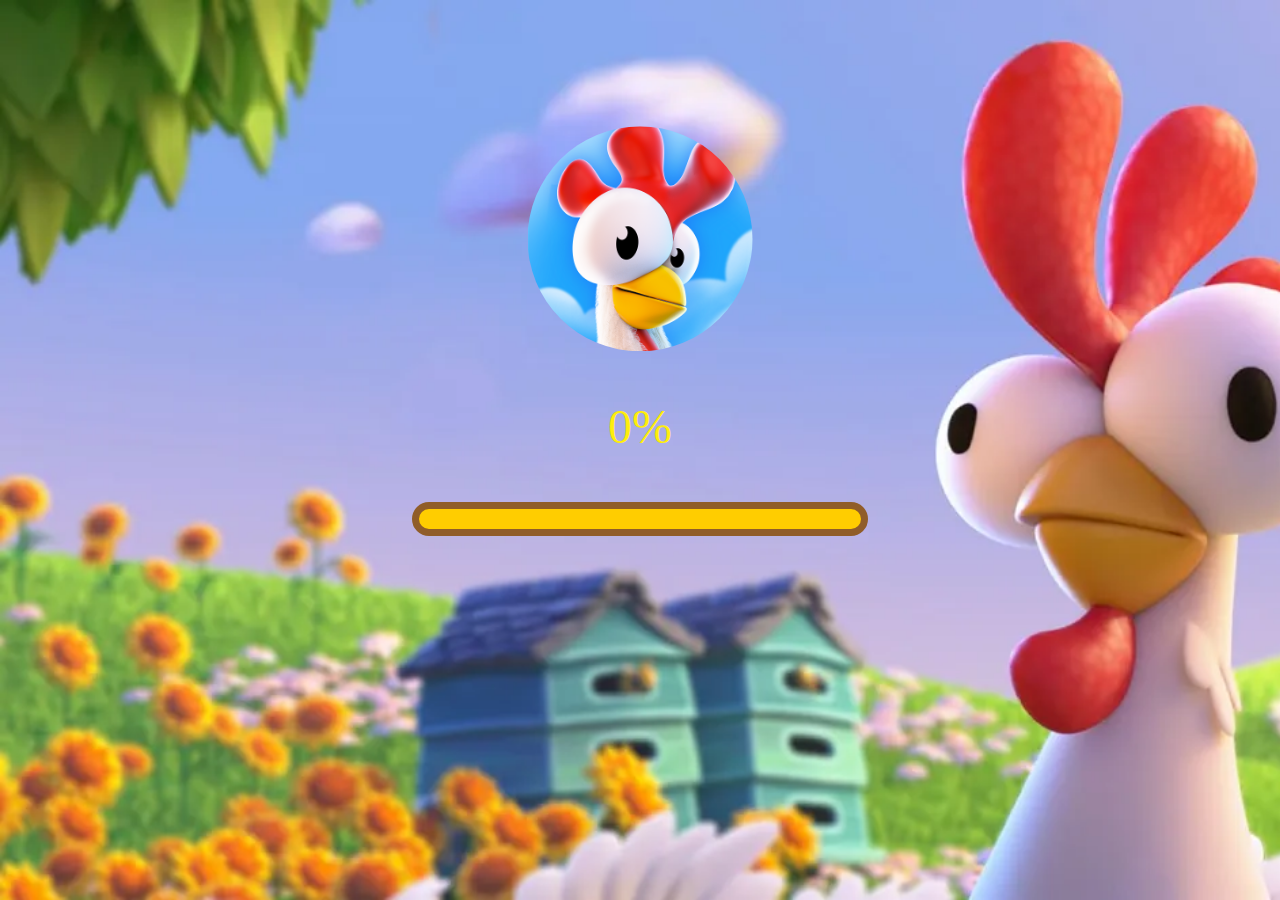
==== game.html @ e11b9184 "Загрузка меню" ====
<!DOCTYPE html>
<html lang="en">
<head>
    <meta charset="UTF-8">
    <meta name="viewport" content="width=device-width, initial-scale=1.0">
    <title>Document</title>
    <link rel="stylesheet" href="css/game.css">
    <script defer src="js/game.js"></script>

</head>
<body>
    <div class="chiken">
        <img src="./img/chiken.png">
    </div>
    <p id="count">0%</p>
    <div id="preload_line">
        <div class="line"><div id="inside_line"></div>

    </div>
</body>
</html>
---- css/game.css ----
body {
    background-image: url('../img/hay-day.webp');
    height: 100%;
   overflow: hidden;
   background-repeat: no-repeat;
   background-size: cover;
   background-attachment: fixed;
  
}
img{
    clip-path:circle() ;
    height: 25vh;

    
    
}
.chiken{
    text-align: center;
    animation: spin 6s linear infinite;
    display: flex;
    align-content: center;
    justify-content: center;
    margin-top: 10%;

}
@keyframes spin {
    from {
      transform: rotate(0deg);
    }
    to {
      transform: rotate(360deg);
    }
  }

#count{
    text-align: center;
    color: #feed0d;
    font-size: 3rem;
}
#preload_line{
    display: flex;
    justify-content: center;
}
#inside_line{
    background-color: #5d1111;
    height: 20px;
    border-radius: 20px;
    width: 0%;
}

.line {
    background-color: #ffcd00;
    width: 35%;
    height: 20px;
    border-radius: 20px;
    border: 7px solid #905d29;
}
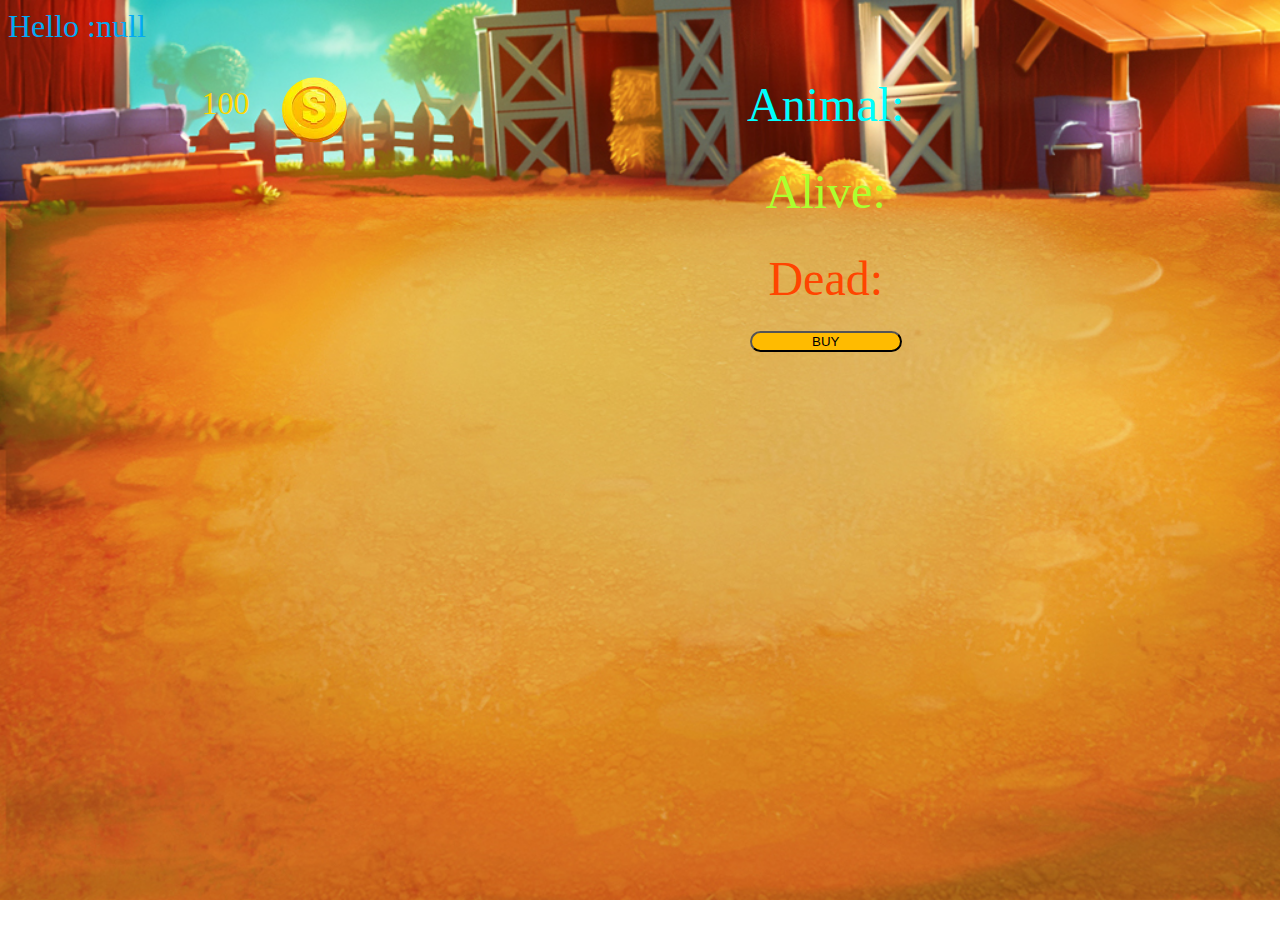
==== commit 4bd32fa3: "Update game.html" ====
--- a/game.html
+++ b/game.html
@@ -6,16 +6,40 @@
     <title>Document</title>
     <link rel="stylesheet" href="css/game.css">
     <script defer src="js/game.js"></script>
-
 </head>
 <body>
-    <div class="chiken">
-        <img src="./img/chiken.png">
+    <div id="user">Hello</div>
+    <div class="ressource">
+        <div class="money">
+            <span id="coin">100</span><img id="coinImg"  src="img/coin.jpg" alt="coin">
+        </div>
+      
+        <div class="animal">
+            <span id="animal">Animal:</span>
+            <span id="alive">Alive:</span>
+            <span id="dead">Dead:</span>
+            <button id="buy">BUY</button>
+        </div>
     </div>
-    <p id="count">0%</p>
-    <div id="preload_line">
-        <div class="line"><div id="inside_line"></div>
+    <div class="areagame">
+   
 
     </div>
+    <audio id="audw"  loop style="display: none;" src="audio/wolfSound.mp3"></audio>
+    
+<div id="nextLevelBlock" style="display: none; position: fixed; top: 50%; left: 50%; transform: translate(-50%, -50%); z-index: 100; background-color: #cbcc0e; padding: 20px; border: 2px solid #931616; border-radius: 10px;">
+    <p>Ви перемогли всіх вовків!</p>
+    <button id="nextLevelButton" >Перейти на наступний рівень</button>
+    <button id="retryButton" >Спробувати знову</button>
+    <button id="mainMenuButton" >Перейти в головне меню</button>
+</div>
+<div id="wolvesWinBlock" style="display: none; position: fixed; top: 50%; left: 50%; transform: translate(-50%, -50%); z-index: 100; background-color: #cbcc0e; padding: 20px; border: 2px solid #931616; border-radius: 10px;">
+    <p>Вовки перемогли!</p>
+    <button id="playAgainButton" >Грати знову</button>
+    
+    <button id="goMenubutton" >Перейти в головне меню</button>
+</div>
+
+
 </body>
-</html>+</html>
--- a/css/game.css
+++ b/css/game.css
@@ -1,5 +1,5 @@
 body {
-    background-image: url('../img/hay-day.webp');
+    background-image: url('../img/farm_base.jpg');
     height: 100%;
    overflow: hidden;
    background-repeat: no-repeat;
@@ -7,53 +7,67 @@
    background-attachment: fixed;
   
 }
-img{
-    clip-path:circle() ;
-    height: 25vh;
-
-    
+.areagame{
+    height: 60vh;
+    width: 85vw;
+    margin: 2% auto;
+    position: relative;
+}
+#coinImg{
+    clip-path: circle(25% at 50% 50%);
+    height: 130px;
+    vertical-align: middle;
+}
+#coin{
+    font-size: 2rem;
+    color: gold;
+}
+.animal{
+    display: flex;
+    flex-direction: column;
+    width: 40%;
+    align-items: center;
     
 }
-.chiken{
-    text-align: center;
-    animation: spin 6s linear infinite;
+.animal span{
+    margin-top: 2rem;
+    font-size: 3rem;
+}
+.animal span:nth-child(1) { color:aqua}
+.animal span:nth-child(2) { color:greenyellow}
+.animal span:nth-child(3) { color:orangered}
+.buy{
+    width: 30%;
+    border-radius: 20px;
+    background-color: #FFC107;
+    margin-top: 5%;
+}
+.ressource{
     display: flex;
-    align-content: center;
-    justify-content: center;
-    margin-top: 10%;
+    justify-content: space-evenly;
+    align-items: flex-start;
+}
+#buy{
+    width: 30%;
+    margin-top: 5%;
+    border-radius: 20px;
+    background-color: #ffbb00;
 
 }
-@keyframes spin {
-    from {
-      transform: rotate(0deg);
-    }
-    to {
-      transform: rotate(360deg);
-    }
+.rotated {
+    transform: rotate(45deg);
   }
+  #user{
+    color: #03A9F4;
+    font-size: 2rem;
+}
+#wolvesWinBlock button{
+    border-radius: 10px;
+    color:chocolate;
+}
+#nextLevelBlock button{
+    border-radius: 10px;
+    color:chocolate;
 
-#count{
-    text-align: center;
-    color: #feed0d;
-    font-size: 3rem;
-}
-#preload_line{
-    display: flex;
-    justify-content: center;
-}
-#inside_line{
-    background-color: #5d1111;
-    height: 20px;
-    border-radius: 20px;
-    width: 0%;
 }
 
-.line {
-    background-color: #ffcd00;
-    width: 35%;
-    height: 20px;
-    border-radius: 20px;
-    border: 7px solid #905d29;
-}
-
-
